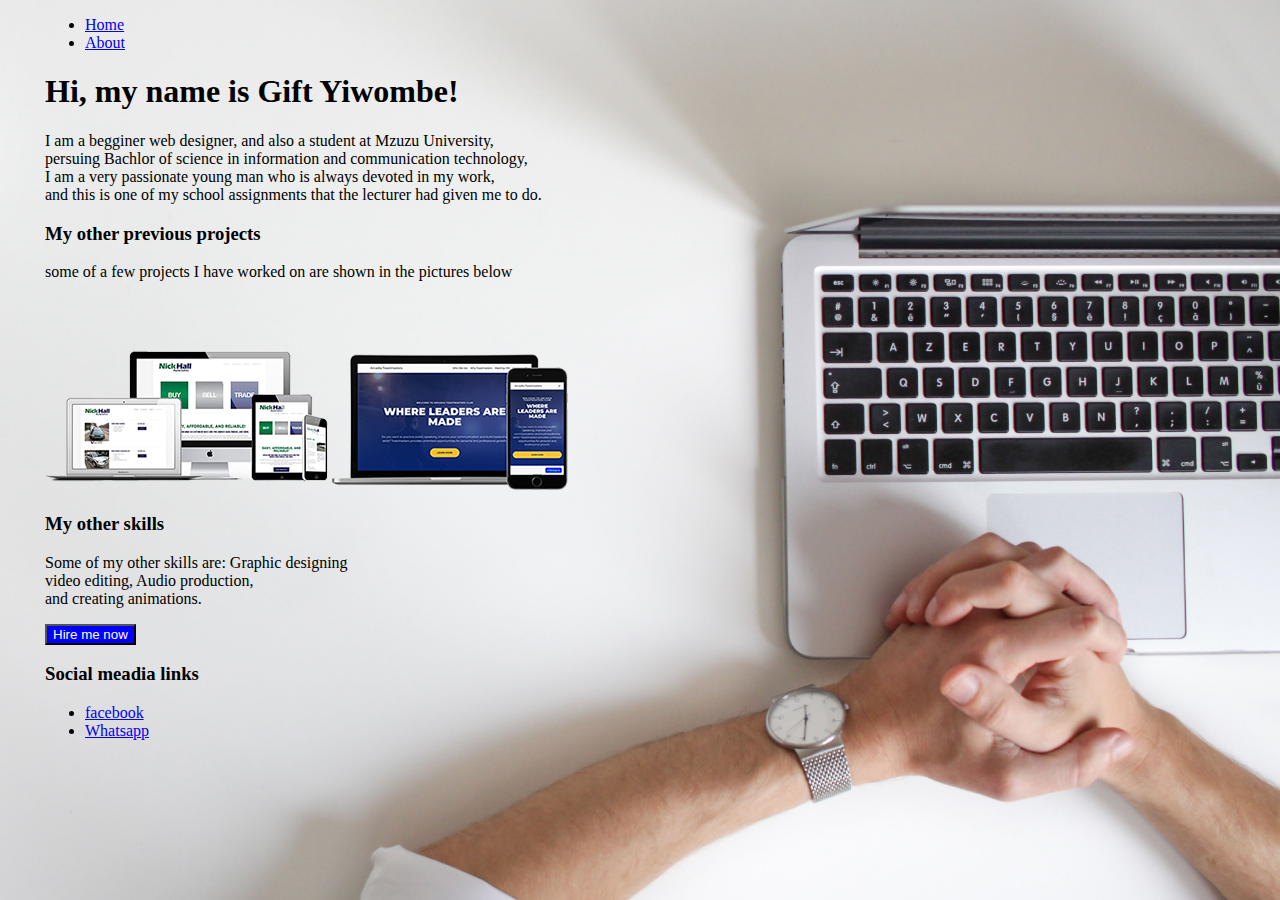
==== index.html @ fbbe322c "Signed-off-by: GiftYiwombe <giftyiwombe@yahoo.com>" ====
<!DOCTYPE html>
 

<html>
<head>
  <title> my portfolio  </title>
<meta charset="UTF-8">
<link rel="stylesheet" href="styles.css">
</head>

<body>

  <div style="margin-left: 45px;">
  <div class="header">
    <header>
<nav>
  <ul> 
    <li> <a href = "index.html" > Home </a></li> 
    <li> <a href="page.html">About</a> </li>        
  </ul>
</nav>
    <h1>  Hi, my name is Gift Yiwombe! </h1>   
  </header>        
</div>

<p>I am a begginer web designer, and also a student at Mzuzu University, <br>
   persuing Bachlor of science in information and communication technology, <br>
   I am a very passionate young man who is always devoted in my work, <br>
   and this is one of my school assignments that the lecturer had given me to do. <br>                                                                        
    
</p>

<h3>My other previous projects</h3>
<p>some of a few projects I have worked on are shown in the pictures below  <br> 

  <div style="margin-top: 70px;">
  <img src="R.png" alt="website image">  <img src="img2.png" alt="website image">
  </div>
</p>


<h3>My other skills </h3>
<p>    
     Some of my other skills are: Graphic designing<br> 
     video editing, Audio production,<br> 
     and creating animations.<br>                                                          
</p>
<button class="button-color"> Hire me now </button>
</body>


<h3>Social meadia links</h3>
<footer>
  <ul>  
<li><a href ="https://web.facebook.com/profile.php?id=100092162982438">facebook</a> </li>
<li><a href="https:wa.me/265886416168">Whatsapp</a></li>   
 </ul>
</footer>
</div>



</html>
---- styles.css ----
body{
    margin:0;
    padding: 0;
    background-image:url("ttty.jpg");
    background-size: cover;
    background-repeat: no-repeat;
    background-attachment: fixed;
    background-position: center;
   
}
.button-color{
background-color: blue;
color: #fff;

}
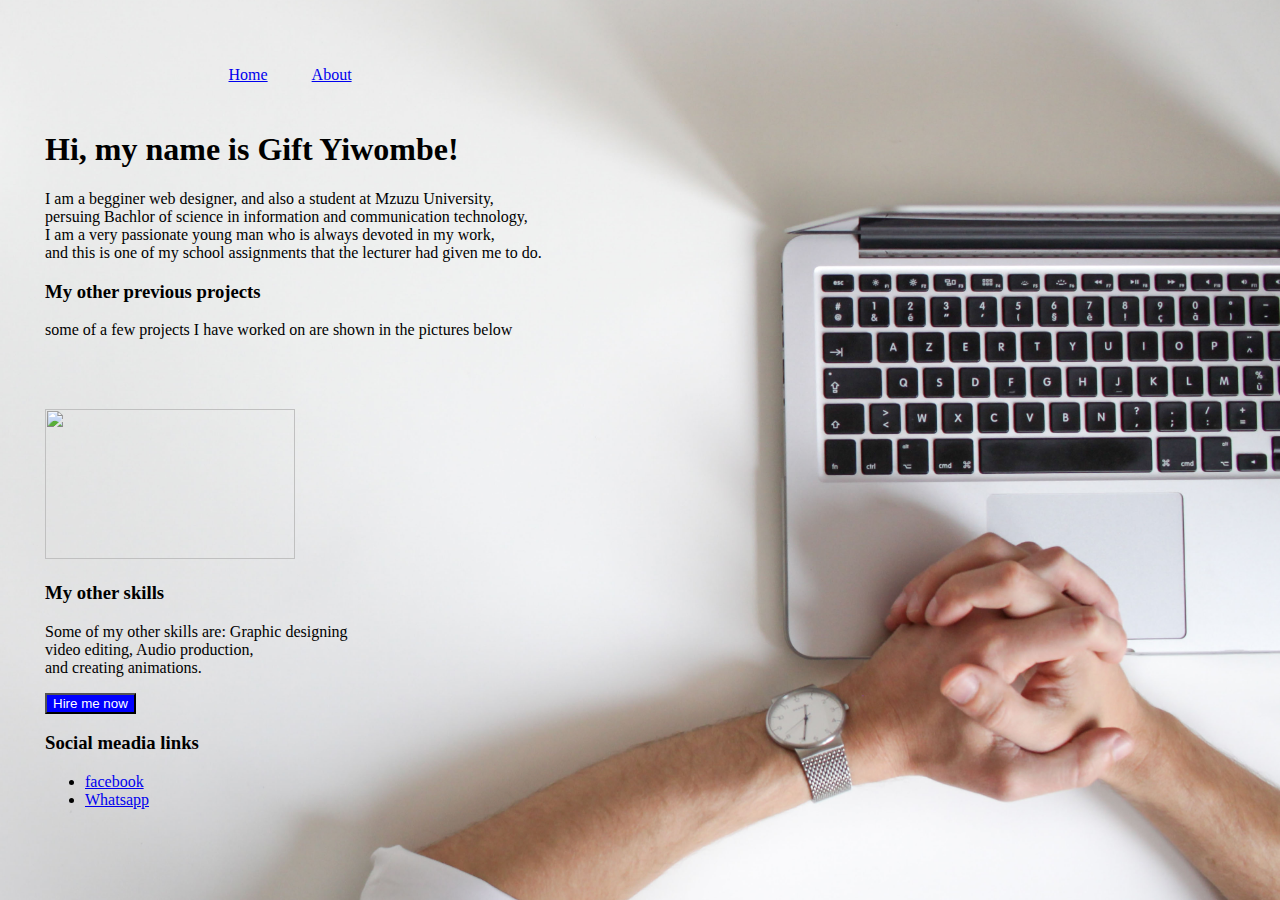
==== commit 7eaa1c70: "js" ====
--- a/index.html
+++ b/index.html
@@ -6,22 +6,50 @@
   <title> my portfolio  </title>
 <meta charset="UTF-8">
 <link rel="stylesheet" href="styles.css">
+<script>
+var i;
+var images = [];
+var time = 3000;
+
+
+images[0]='R.png';
+images[1]='img2.png';
+
+function changeImg() {
+
+document.slide.src =images[i];
+
+if(i<images.length -1){
+
+  i++;
+}  else{
+
+  i=0;
+}
+setTimeout("changeImg()",time);
+}
+window.onload = changeImg;
+
+</script>
+
 </head>
 
 <body>
 
   <div style="margin-left: 45px;">
   <div class="header">
-    <header>
+    <header class="header">
 <nav>
   <ul> 
     <li> <a href = "index.html" > Home </a></li> 
     <li> <a href="page.html">About</a> </li>        
   </ul>
 </nav>
-    <h1>  Hi, my name is Gift Yiwombe! </h1>   
+       
   </header>        
+
 </div>
+<h1>  Hi, my name is Gift Yiwombe! </h1>
 
 <p>I am a begginer web designer, and also a student at Mzuzu University, <br>
    persuing Bachlor of science in information and communication technology, <br>
@@ -32,10 +60,12 @@
 
 <h3>My other previous projects</h3>
 <p>some of a few projects I have worked on are shown in the pictures below  <br> 
+  <div class="slideshow">
+  <div style="margin-top: 70px;">
+ <img name="slide" width="250" height="150">
+  </div>
+</div>
 
-  <div style="margin-top: 70px;">
-  <img src="R.png" alt="website image">  <img src="img2.png" alt="website image">
-  </div>
 </p>
 
 
--- a/styles.css
+++ b/styles.css
@@ -16,3 +16,21 @@
 
 }
 
+
+
+nav{
+display: flex;
+align-items: center;
+justify-content: space-between;
+padding-top: 40px;
+padding-left: 10%;
+padding-right: 10%;
+
+}
+
+
+nav ul li {
+    list-style: none;
+    display: inline-block;
+    padding: 10px 20px;
+}
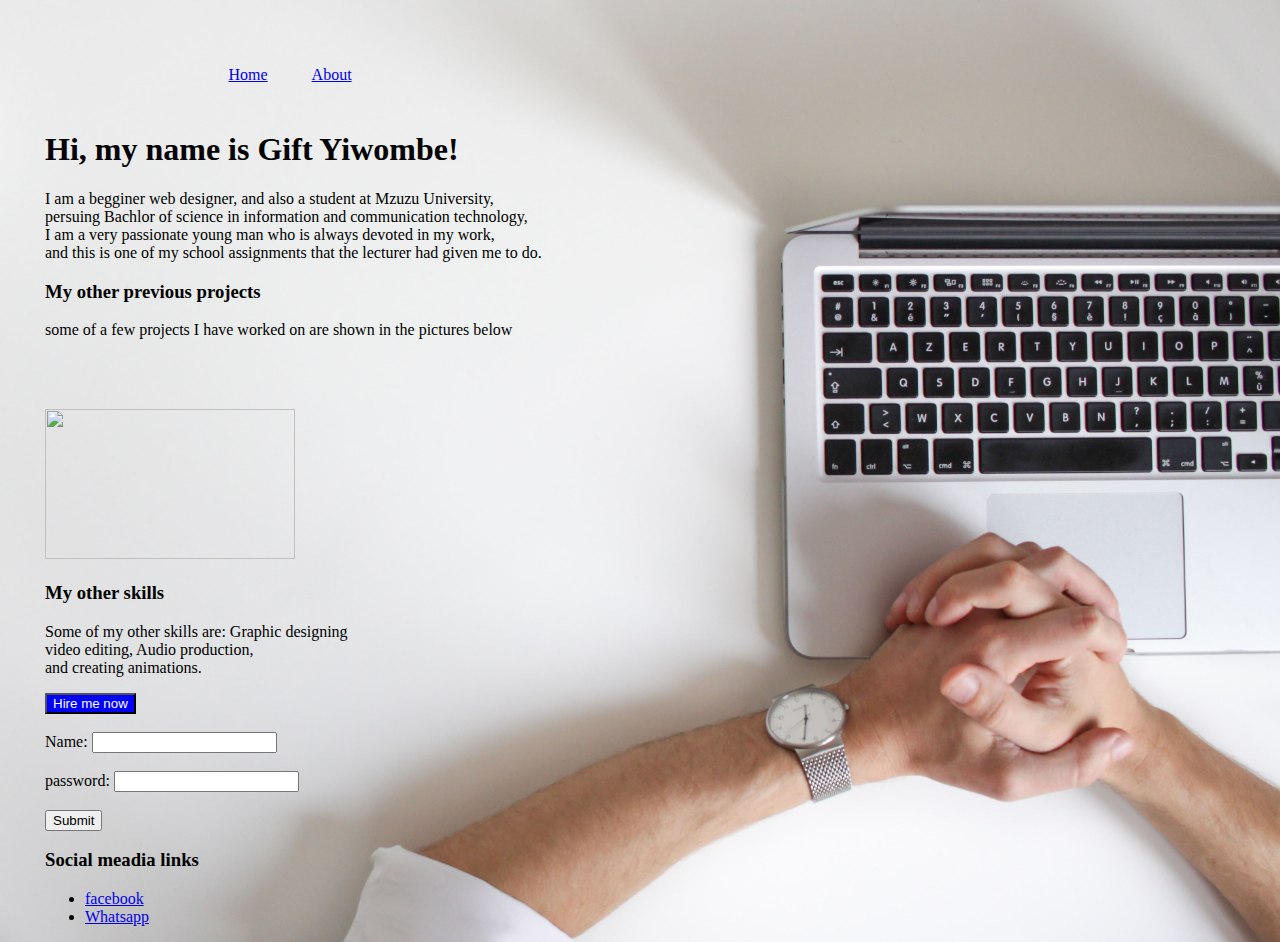
==== commit 43fcb179: "Signed-off-by: GiftYiwombe <giftyiwombe@yahoo.com>" ====
--- a/index.html
+++ b/index.html
@@ -31,6 +31,26 @@
 window.onload = changeImg;
 
 </script>
+<script>
+
+
+  function validateForm() {
+  let x = document.forms["myForm"]["fname"].value;
+  if (x == "") {
+    alert("Name must be filled out");
+    return false;
+  }
+
+
+
+}
+
+
+
+</script>
+
+
+
 
 </head>
 
@@ -75,8 +95,19 @@
      video editing, Audio production,<br> 
      and creating animations.<br>                                                          
 </p>
-<button class="button-color"> Hire me now </button>
+<button class="button-color"> Hire me now </button><br><br>
 </body>
+
+
+<form name="myForm" action="/action_page.php" onsubmit="return validateForm()" method="post">
+   Name: <input type="text" name="fname"><br><br>
+   password: <input type="text" name="password"><br><br>
+  <input type="submit" value="Submit">
+
+
+
+</form>
+
 
 
 <h3>Social meadia links</h3>
